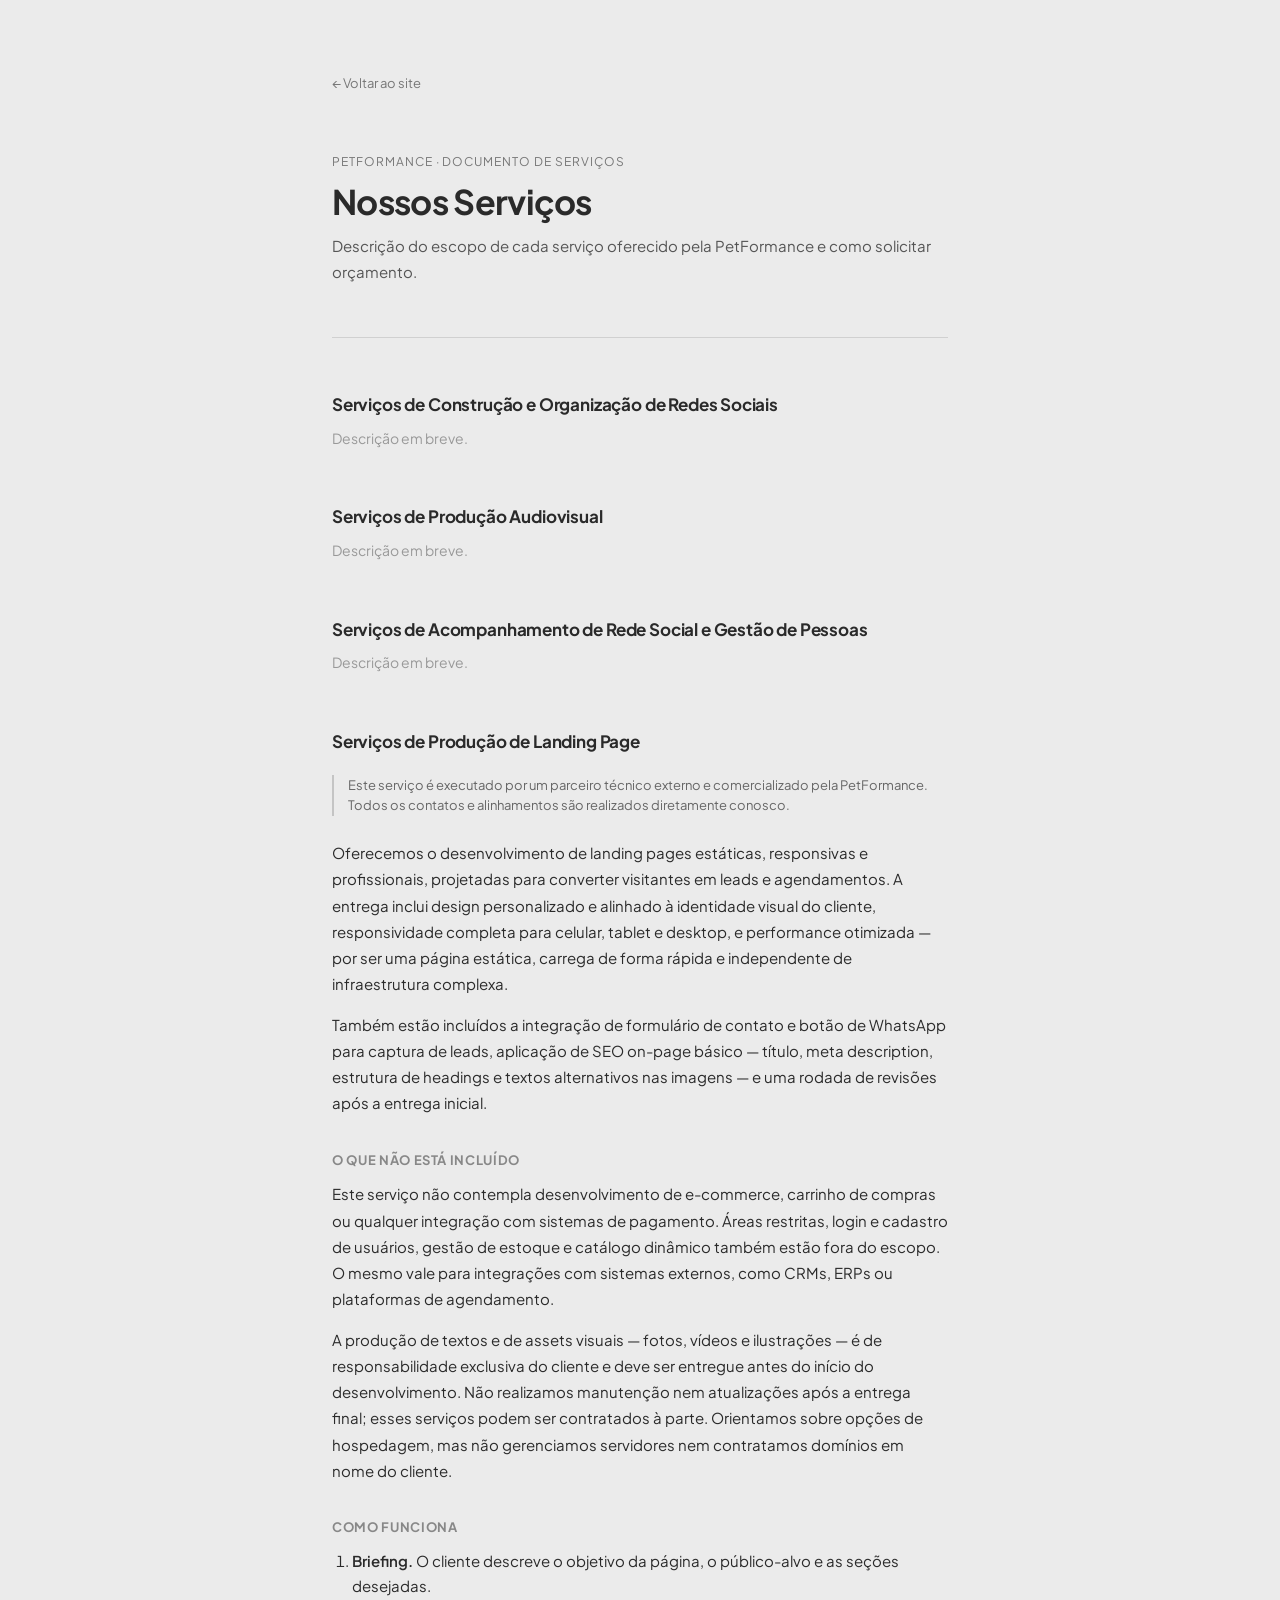
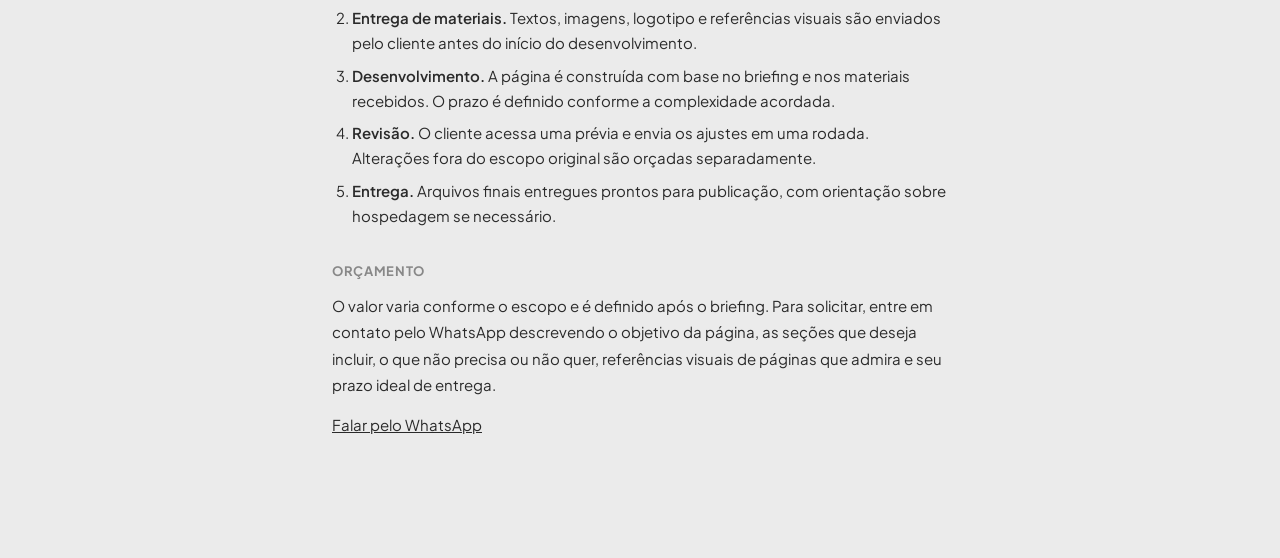
==== servicos-lp.html @ 570693dd "Refatora serviços, footer, doc de serviços e visual geral - Remove patinhas decorativas de todas as " ====
<!DOCTYPE html>
<html lang="pt-BR">
<head>
<meta charset="UTF-8" />
<meta name="viewport" content="width=device-width, initial-scale=1.0" />
<title>Serviços · PetFormance</title>
<link rel="preconnect" href="https://fonts.googleapis.com" />
<link rel="preconnect" href="https://fonts.gstatic.com" crossorigin />
<link href="https://fonts.googleapis.com/css2?family=Plus+Jakarta+Sans:wght@400;500;600;700&display=swap" rel="stylesheet" />
<style>
  *, *::before, *::after { box-sizing: border-box; }

  html, body {
    margin: 0;
    padding: 0;
    background: #EBEBEB;
    color: #2A2A2A;
    font-family: "Plus Jakarta Sans", system-ui, sans-serif;
    font-size: 16px;
    line-height: 1.75;
    -webkit-font-smoothing: antialiased;
  }

  a { color: inherit; }
  a:hover { opacity: 0.6; }

  .doc {
    max-width: 680px;
    margin: 0 auto;
    padding: 72px 32px 120px;
  }

  .doc__back {
    display: block;
    font-size: 13px;
    color: #777;
    margin-bottom: 56px;
    text-decoration: none;
  }

  .doc__back:hover { color: #2A2A2A; }

  .doc__meta {
    font-size: 12px;
    letter-spacing: 0.08em;
    text-transform: uppercase;
    color: #777;
    margin: 0 0 10px;
  }

  h1 {
    font-size: clamp(24px, 4vw, 34px);
    font-weight: 700;
    line-height: 1.2;
    letter-spacing: -0.02em;
    margin: 0 0 10px;
  }

  .doc__intro {
    font-size: 15px;
    color: #555;
    margin: 0 0 0;
  }

  hr {
    border: none;
    border-top: 1px solid #D0D0D0;
    margin: 52px 0;
  }

  .section { margin-bottom: 52px; }
  .section:last-child { margin-bottom: 0; }

  .section__title {
    font-size: 17px;
    font-weight: 700;
    color: #2A2A2A;
    margin: 0 0 6px;
    letter-spacing: -0.01em;
  }

  .section__pending {
    font-size: 14px;
    color: #999;
    margin: 0;
  }

  /* Landing page section */
  .section--lp .section__title {
    margin-bottom: 18px;
  }

  .notice {
    font-size: 13px;
    color: #666;
    border-left: 2px solid #C4C4C4;
    padding-left: 14px;
    margin: 0 0 24px;
    line-height: 1.6;
  }

  h2 {
    font-size: 13px;
    font-weight: 700;
    letter-spacing: 0.05em;
    text-transform: uppercase;
    color: #888;
    margin: 32px 0 10px;
  }

  p {
    font-size: 15px;
    color: #2A2A2A;
    margin: 0 0 14px;
  }

  p:last-child { margin-bottom: 0; }

  ol {
    padding-left: 20px;
    margin: 0 0 14px;
    color: #2A2A2A;
    font-size: 15px;
  }

  li { margin-bottom: 8px; line-height: 1.65; }

  li strong {
    font-weight: 600;
  }

  @media (max-width: 600px) {
    .doc { padding: 48px 20px 80px; }
  }
</style>
</head>
<body>
<main class="doc">

  <a class="doc__back" href="index.html">← Voltar ao site</a>

  <p class="doc__meta">PetFormance · Documento de Serviços</p>
  <h1>Nossos Serviços</h1>
  <p class="doc__intro">Descrição do escopo de cada serviço oferecido pela PetFormance e como solicitar orçamento.</p>

  <hr />

  <div class="section">
    <p class="section__title">Serviços de Construção e Organização de Redes Sociais</p>
    <p class="section__pending">Descrição em breve.</p>
  </div>

  <div class="section">
    <p class="section__title">Serviços de Produção Audiovisual</p>
    <p class="section__pending">Descrição em breve.</p>
  </div>

  <div class="section">
    <p class="section__title">Serviços de Acompanhamento de Rede Social e Gestão de Pessoas</p>
    <p class="section__pending">Descrição em breve.</p>
  </div>

  <div class="section section--lp">
    <p class="section__title">Serviços de Produção de Landing Page</p>

    <p class="notice">Este serviço é executado por um parceiro técnico externo e comercializado pela PetFormance. Todos os contatos e alinhamentos são realizados diretamente conosco.</p>

    <p>Oferecemos o desenvolvimento de landing pages estáticas, responsivas e profissionais, projetadas para converter visitantes em leads e agendamentos. A entrega inclui design personalizado e alinhado à identidade visual do cliente, responsividade completa para celular, tablet e desktop, e performance otimizada — por ser uma página estática, carrega de forma rápida e independente de infraestrutura complexa.</p>

    <p>Também estão incluídos a integração de formulário de contato e botão de WhatsApp para captura de leads, aplicação de SEO on-page básico — título, meta description, estrutura de headings e textos alternativos nas imagens — e uma rodada de revisões após a entrega inicial.</p>

    <h2>O que não está incluído</h2>

    <p>Este serviço não contempla desenvolvimento de e-commerce, carrinho de compras ou qualquer integração com sistemas de pagamento. Áreas restritas, login e cadastro de usuários, gestão de estoque e catálogo dinâmico também estão fora do escopo. O mesmo vale para integrações com sistemas externos, como CRMs, ERPs ou plataformas de agendamento.</p>

    <p>A produção de textos e de assets visuais — fotos, vídeos e ilustrações — é de responsabilidade exclusiva do cliente e deve ser entregue antes do início do desenvolvimento. Não realizamos manutenção nem atualizações após a entrega final; esses serviços podem ser contratados à parte. Orientamos sobre opções de hospedagem, mas não gerenciamos servidores nem contratamos domínios em nome do cliente.</p>

    <h2>Como funciona</h2>

    <ol>
      <li><strong>Briefing.</strong> O cliente descreve o objetivo da página, o público-alvo e as seções desejadas.</li>
      <li><strong>Entrega de materiais.</strong> Textos, imagens, logotipo e referências visuais são enviados pelo cliente antes do início do desenvolvimento.</li>
      <li><strong>Desenvolvimento.</strong> A página é construída com base no briefing e nos materiais recebidos. O prazo é definido conforme a complexidade acordada.</li>
      <li><strong>Revisão.</strong> O cliente acessa uma prévia e envia os ajustes em uma rodada. Alterações fora do escopo original são orçadas separadamente.</li>
      <li><strong>Entrega.</strong> Arquivos finais entregues prontos para publicação, com orientação sobre hospedagem se necessário.</li>
    </ol>

    <h2>Orçamento</h2>

    <p>O valor varia conforme o escopo e é definido após o briefing. Para solicitar, entre em contato pelo WhatsApp descrevendo o objetivo da página, as seções que deseja incluir, o que não precisa ou não quer, referências visuais de páginas que admira e seu prazo ideal de entrega.</p>

    <p><a href="https://wa.me/5527998846480" target="_blank" rel="noopener noreferrer">Falar pelo WhatsApp</a></p>

  </div>

</main>
</body>
</html>
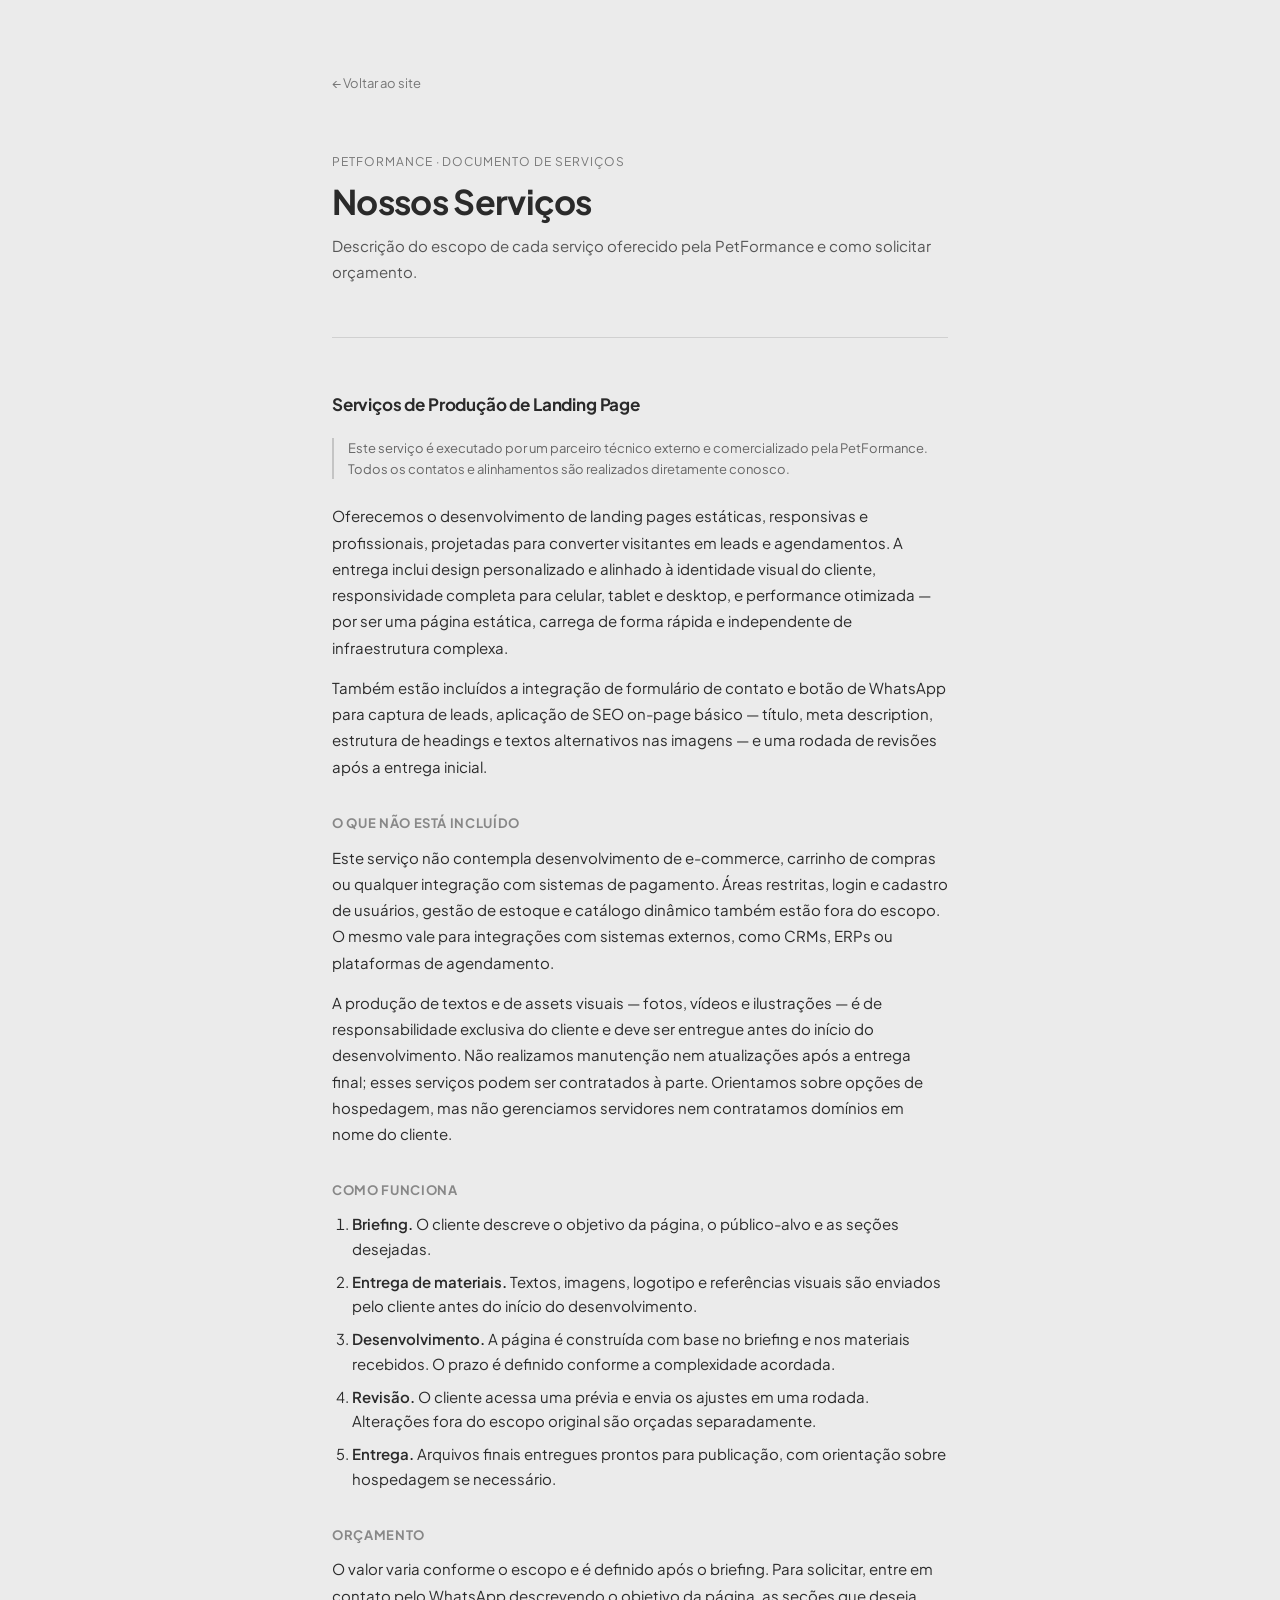
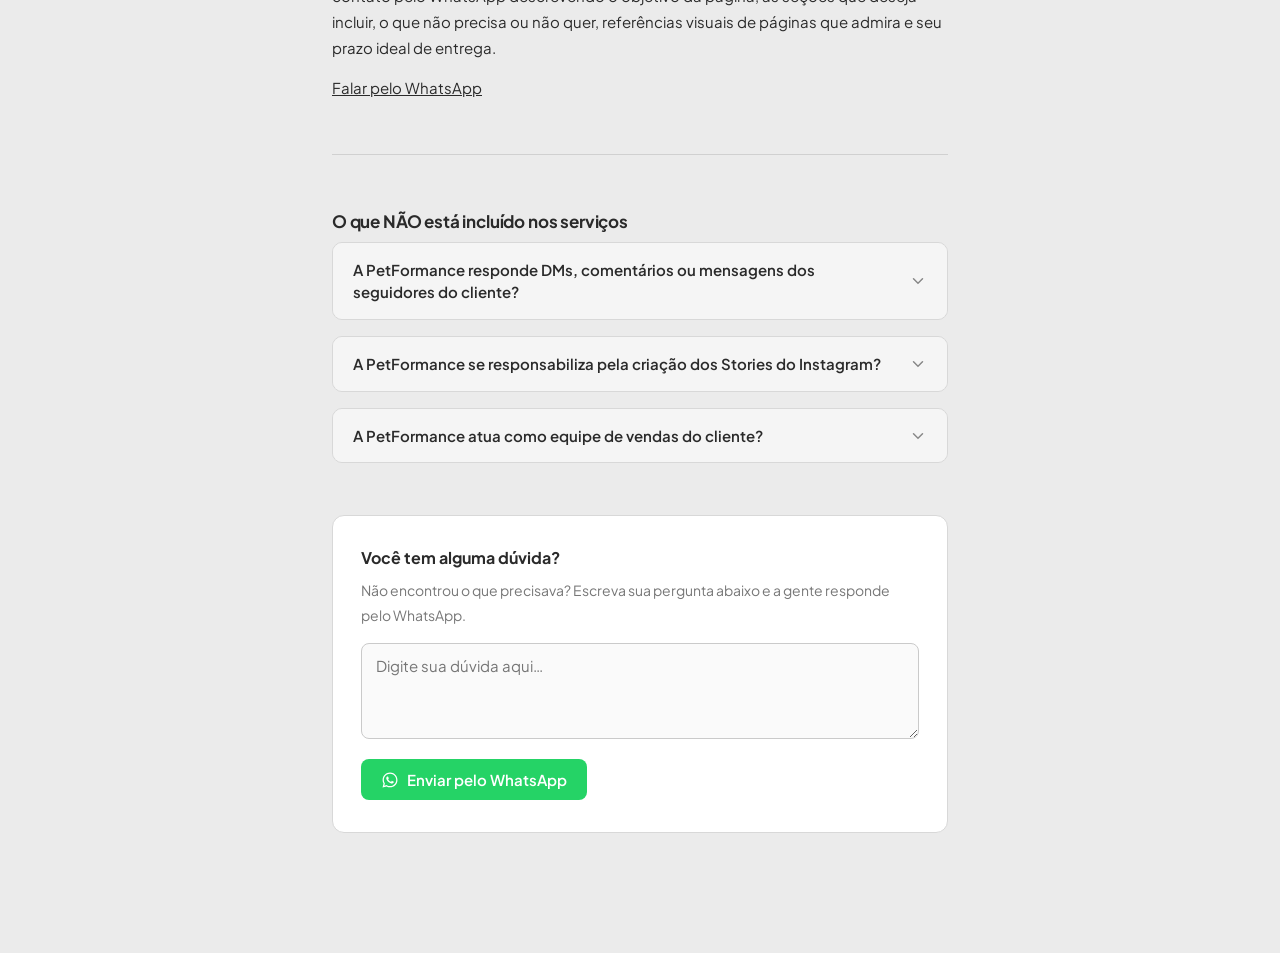
==== commit 6efe024d: "Atualiza home, serviços e doc: imagens reais, FAQ e ajustes de conteúdo - Home: ícones dos cards de " ====
--- a/servicos-lp.html
+++ b/servicos-lp.html
@@ -116,7 +116,7 @@
 
   p:last-child { margin-bottom: 0; }
 
-  ol {
+  ol, ul {
     padding-left: 20px;
     margin: 0 0 14px;
     color: #2A2A2A;
@@ -129,8 +129,121 @@
     font-weight: 600;
   }
 
+  /* FAQ */
+  .faq { display: flex; flex-direction: column; gap: 16px; }
+
+  .faq__item {
+    border: 1px solid #D8D8D8;
+    border-radius: 10px;
+    overflow: hidden;
+  }
+
+  .faq__q {
+    width: 100%;
+    background: #F5F5F5;
+    border: none;
+    padding: 16px 20px;
+    text-align: left;
+    font-family: inherit;
+    font-size: 15px;
+    font-weight: 600;
+    color: #2A2A2A;
+    cursor: pointer;
+    display: flex;
+    justify-content: space-between;
+    align-items: center;
+    gap: 12px;
+    line-height: 1.45;
+  }
+
+  .faq__q:hover { background: #EEEEEE; }
+
+  .faq__q-arrow {
+    flex-shrink: 0;
+    width: 18px;
+    height: 18px;
+    color: #888;
+    transition: transform .22s;
+  }
+
+  .faq__item.is-open .faq__q-arrow { transform: rotate(180deg); }
+
+  .faq__a {
+    display: none;
+    padding: 16px 20px 20px;
+    border-top: 1px solid #E4E4E4;
+    background: #fff;
+  }
+
+  .faq__item.is-open .faq__a { display: block; }
+
+  .faq__a p { font-size: 15px; color: #444; margin: 0 0 12px; }
+  .faq__a p:last-child { margin-bottom: 0; }
+
+  .faq__a ul { margin: 8px 0 12px; color: #444; }
+  .faq__a ul li { margin-bottom: 6px; }
+
+  /* Dúvida form */
+  .doubt {
+    margin-top: 52px;
+    padding: 28px 28px 32px;
+    background: #fff;
+    border: 1px solid #D8D8D8;
+    border-radius: 12px;
+  }
+
+  .doubt__title {
+    font-size: 16px;
+    font-weight: 700;
+    color: #2A2A2A;
+    margin: 0 0 6px;
+  }
+
+  .doubt__sub {
+    font-size: 14px;
+    color: #777;
+    margin: 0 0 16px;
+  }
+
+  .doubt__textarea {
+    width: 100%;
+    min-height: 96px;
+    border: 1px solid #CACACA;
+    border-radius: 8px;
+    padding: 12px 14px;
+    font-family: inherit;
+    font-size: 15px;
+    color: #2A2A2A;
+    background: #FAFAFA;
+    resize: vertical;
+    outline: none;
+    transition: border-color .18s;
+  }
+
+  .doubt__textarea:focus { border-color: #1F8FD4; background: #fff; }
+
+  .doubt__btn {
+    margin-top: 12px;
+    display: inline-flex;
+    align-items: center;
+    gap: 8px;
+    background: #25D366;
+    color: #fff;
+    border: none;
+    border-radius: 8px;
+    padding: 11px 20px;
+    font-family: inherit;
+    font-size: 15px;
+    font-weight: 600;
+    cursor: pointer;
+    transition: opacity .18s;
+  }
+
+  .doubt__btn:hover { opacity: 0.88; }
+
   @media (max-width: 600px) {
     .doc { padding: 48px 20px 80px; }
+    .doubt { padding: 20px 18px 24px; }
   }
 </style>
 </head>
@@ -144,21 +257,6 @@
   <p class="doc__intro">Descrição do escopo de cada serviço oferecido pela PetFormance e como solicitar orçamento.</p>
 
   <hr />
-
-  <div class="section">
-    <p class="section__title">Serviços de Construção e Organização de Redes Sociais</p>
-    <p class="section__pending">Descrição em breve.</p>
-  </div>
-
-  <div class="section">
-    <p class="section__title">Serviços de Produção Audiovisual</p>
-    <p class="section__pending">Descrição em breve.</p>
-  </div>
-
-  <div class="section">
-    <p class="section__title">Serviços de Acompanhamento de Rede Social e Gestão de Pessoas</p>
-    <p class="section__pending">Descrição em breve.</p>
-  </div>
 
   <div class="section section--lp">
     <p class="section__title">Serviços de Produção de Landing Page</p>
@@ -193,6 +291,79 @@
 
   </div>
 
+  <hr />
+
+  <div class="section">
+    <p class="section__title">O que NÃO está incluído nos serviços</p>
+
+    <div class="faq">
+
+      <div class="faq__item">
+        <button class="faq__q" onclick="toggleFaq(this)" type="button">
+          A PetFormance responde DMs, comentários ou mensagens dos seguidores do cliente?
+          <svg class="faq__q-arrow" viewBox="0 0 24 24" fill="none" stroke="currentColor" stroke-width="2" stroke-linecap="round"><path d="M6 9l6 6 6-6"/></svg>
+        </button>
+        <div class="faq__a">
+          <p>Não. O atendimento ao cliente nas redes sociais — seja por direct, comentários ou qualquer outro canal — é de responsabilidade exclusiva do cliente ou da equipe dele.</p>
+        </div>
+      </div>
+
+      <div class="faq__item">
+        <button class="faq__q" onclick="toggleFaq(this)" type="button">
+          A PetFormance se responsabiliza pela criação dos Stories do Instagram?
+          <svg class="faq__q-arrow" viewBox="0 0 24 24" fill="none" stroke="currentColor" stroke-width="2" stroke-linecap="round"><path d="M6 9l6 6 6-6"/></svg>
+        </button>
+        <div class="faq__a">
+          <p>A PetFormance não realiza a publicação de Stories. Esse canal funciona melhor como uma narrativa viva do dia a dia — bastidores, atendimentos, momentos reais — que só quem está no local consegue capturar com autenticidade.</p>
+          <p>Nossa função é fornecer as artes, orientar a estratégia e auxiliar na criação, para que o cliente publique com confiança e de forma consistente.</p>
+        </div>
+      </div>
+
+      <div class="faq__item">
+        <button class="faq__q" onclick="toggleFaq(this)" type="button">
+          A PetFormance atua como equipe de vendas do cliente?
+          <svg class="faq__q-arrow" viewBox="0 0 24 24" fill="none" stroke="currentColor" stroke-width="2" stroke-linecap="round"><path d="M6 9l6 6 6-6"/></svg>
+        </button>
+        <div class="faq__a">
+          <p>Não. A PetFormance é uma agência de marketing — nosso trabalho é construir presença, autoridade e demanda. Converter esse interesse em venda é função da equipe comercial do próprio cliente.</p>
+          <p>A diferença na prática:</p>
+          <ul>
+            <li><strong>Marketing</strong> — atrai, educa e gera interesse no público certo</li>
+            <li><strong>Equipe de vendas</strong> — aborda, negocia e fecha o cliente</li>
+          </ul>
+        </div>
+      </div>
+
+    </div>
+
+    <div class="doubt">
+      <p class="doubt__title">Você tem alguma dúvida?</p>
+      <p class="doubt__sub">Não encontrou o que precisava? Escreva sua pergunta abaixo e a gente responde pelo WhatsApp.</p>
+      <textarea class="doubt__textarea" id="doubt-input" placeholder="Digite sua dúvida aqui…"></textarea>
+      <br />
+      <button class="doubt__btn" onclick="sendDoubt()" type="button">
+        <svg width="18" height="18" viewBox="0 0 24 24" fill="currentColor"><path d="M12.04 2C6.58 2 2.13 6.45 2.13 11.91c0 1.75.46 3.38 1.26 4.8L2.05 22l5.37-1.41c1.37.74 2.93 1.16 4.62 1.16 5.46 0 9.91-4.45 9.91-9.91S17.5 2 12.04 2m0 1.67c4.54 0 8.24 3.7 8.24 8.24s-3.7 8.24-8.24 8.24c-1.56 0-3.01-.43-4.26-1.19l-.3-.18-3.12.82.83-3.04-.2-.31a8.2 8.2 0 0 1-1.19-4.34c0-4.54 3.7-8.24 8.24-8.24M8.53 7.33c-.16 0-.43.06-.66.31-.22.25-.87.86-.87 2.07s.89 2.39 1.01 2.56c.12.17 1.75 2.67 4.23 3.73.59.27 1.05.42 1.41.53.59.19 1.13.16 1.56.1.48-.07 1.47-.6 1.67-1.18.21-.58.21-1.07.14-1.18-.07-.1-.23-.16-.48-.27-.25-.12-1.47-.73-1.7-.81-.23-.08-.39-.12-.56.12-.16.25-.64.81-.78.97-.15.17-.29.19-.54.06-.25-.12-1.05-.39-1.99-1.23a7.47 7.47 0 0 1-1.38-1.71c-.14-.25-.01-.38.11-.51.11-.11.25-.29.37-.44.13-.14.17-.25.25-.41.08-.17.04-.31-.02-.44-.06-.12-.56-1.34-.76-1.84-.2-.48-.4-.42-.56-.43l-.48-.01z"/></svg>
+        Enviar pelo WhatsApp
+      </button>
+    </div>
+  </div>
+
 </main>
+
+<script>
+  function toggleFaq(btn) {
+    var item = btn.closest('.faq__item');
+    var isOpen = item.classList.contains('is-open');
+    document.querySelectorAll('.faq__item.is-open').forEach(function(el) { el.classList.remove('is-open'); });
+    if (!isOpen) item.classList.add('is-open');
+  }
+
+  function sendDoubt() {
+    var question = document.getElementById('doubt-input').value.trim();
+    if (!question) { document.getElementById('doubt-input').focus(); return; }
+    var msg = 'Olá PetFormance! Estava lendo sobre os serviços de vocês e tive uma dúvida que não consegui esclarecer com o que li na documentação:\n\n- ' + question + '\n\nObrigado!';
+    window.open('https://wa.me/5527998846480?text=' + encodeURIComponent(msg), '_blank');
+  }
+</script>
 </body>
 </html>
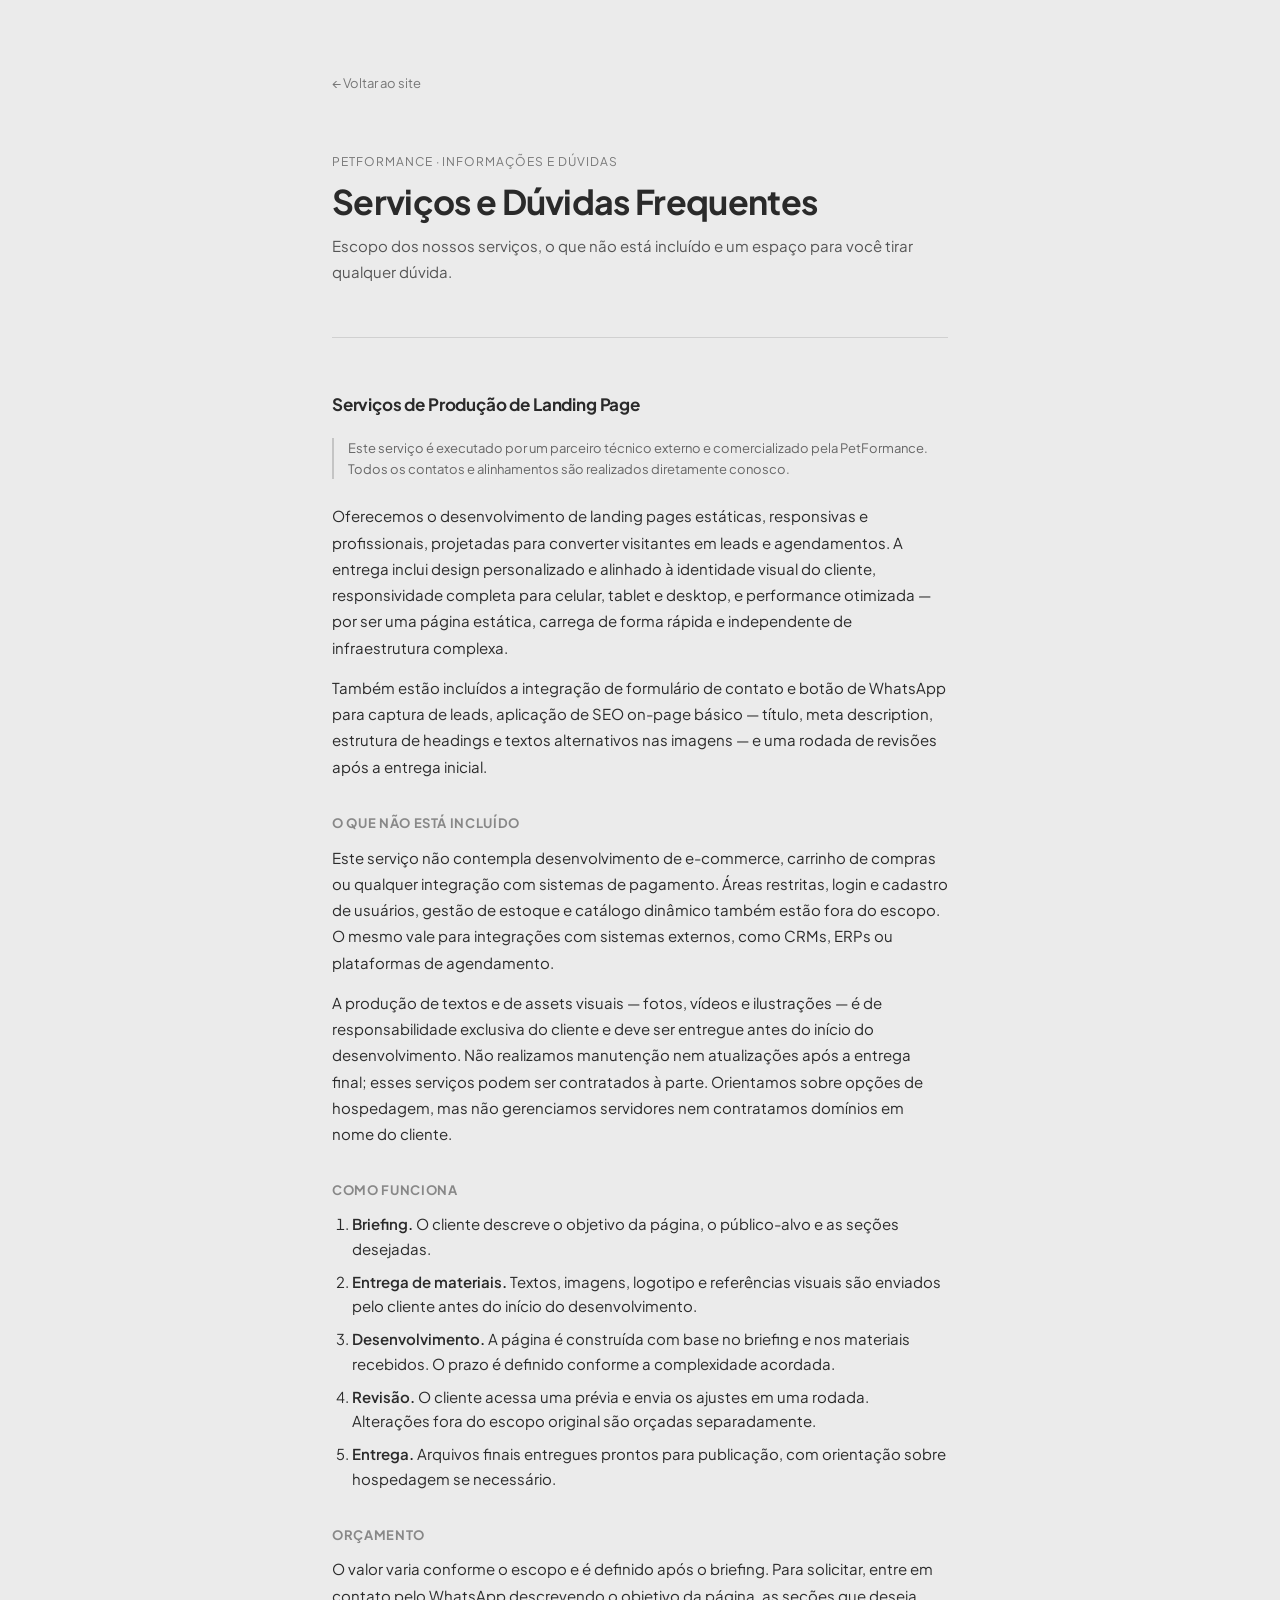
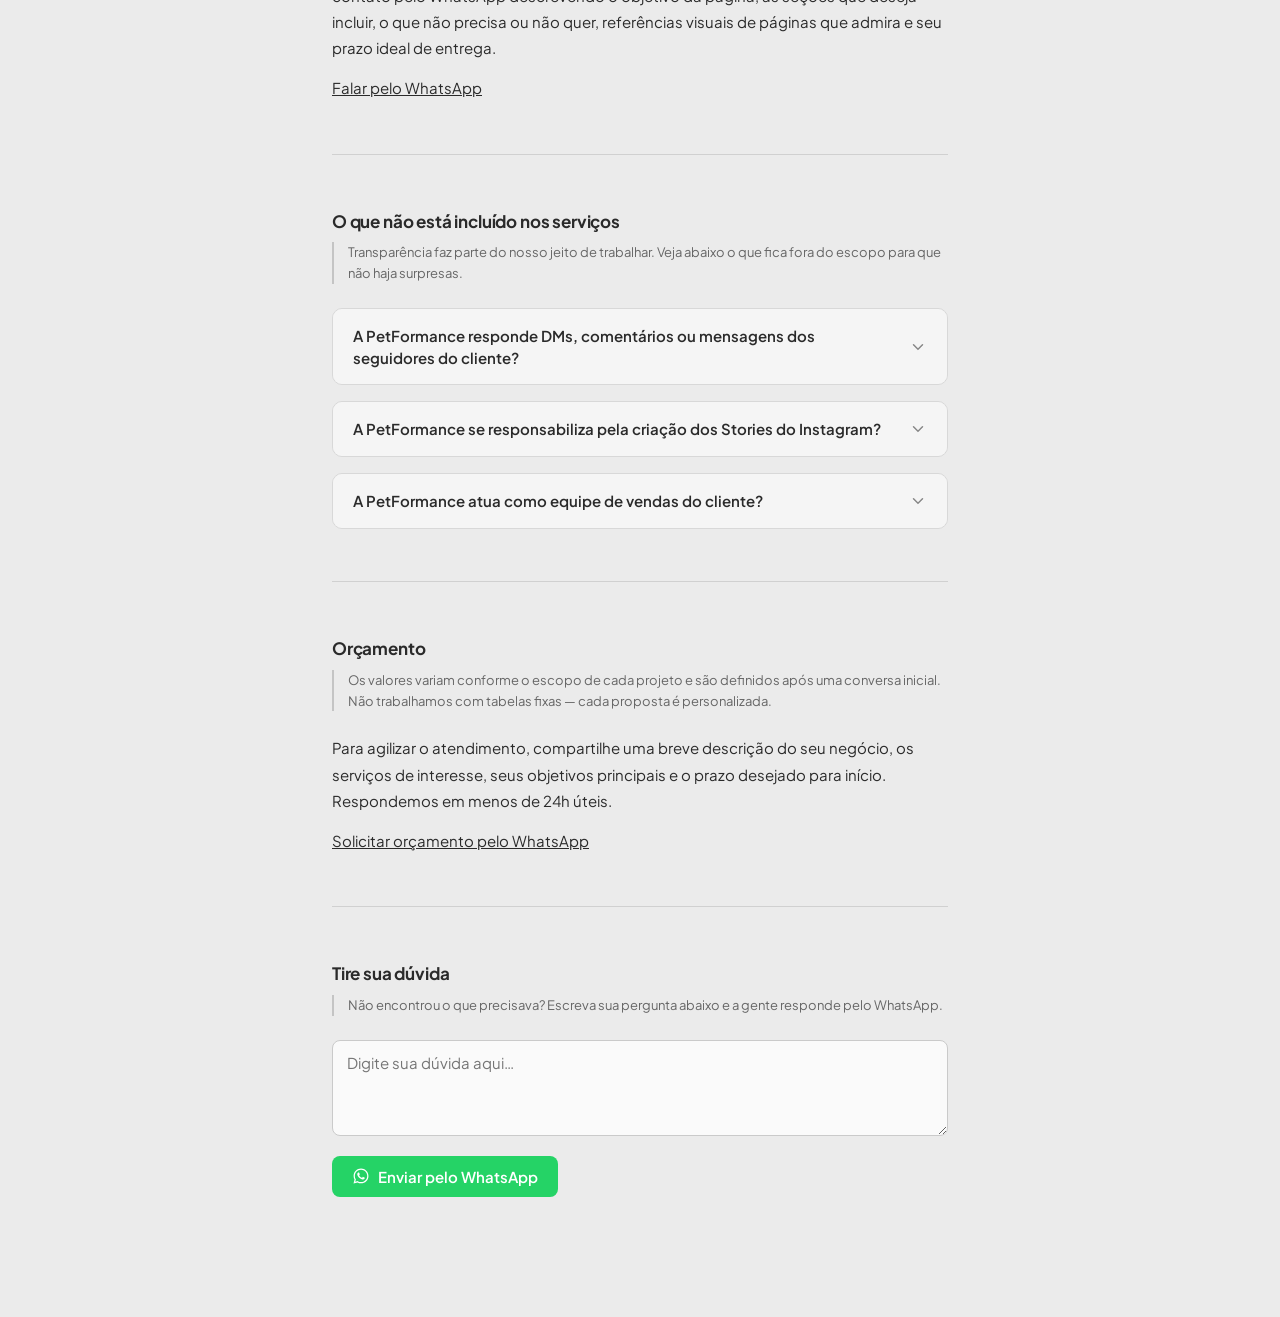
==== commit 6744e492: "Reestrutura doc de serviços: 4 tópicos com título e nota padronizados - Tópicos agora seguem o mesmo" ====
--- a/servicos-lp.html
+++ b/servicos-lp.html
@@ -252,13 +252,13 @@
 
   <a class="doc__back" href="index.html">← Voltar ao site</a>
 
-  <p class="doc__meta">PetFormance · Documento de Serviços</p>
-  <h1>Nossos Serviços</h1>
-  <p class="doc__intro">Descrição do escopo de cada serviço oferecido pela PetFormance e como solicitar orçamento.</p>
+  <p class="doc__meta">PetFormance · Informações e Dúvidas</p>
+  <h1>Serviços e Dúvidas Frequentes</h1>
+  <p class="doc__intro">Escopo dos nossos serviços, o que não está incluído e um espaço para você tirar qualquer dúvida.</p>
 
   <hr />
 
-  <div class="section section--lp">
+  <div id="landing-page" class="section section--lp">
     <p class="section__title">Serviços de Produção de Landing Page</p>
 
     <p class="notice">Este serviço é executado por um parceiro técnico externo e comercializado pela PetFormance. Todos os contatos e alinhamentos são realizados diretamente conosco.</p>
@@ -293,8 +293,10 @@
 
   <hr />
 
-  <div class="section">
-    <p class="section__title">O que NÃO está incluído nos serviços</p>
+  <div id="nao-incluido" class="section">
+    <p class="section__title">O que não está incluído nos serviços</p>
+
+    <p class="notice">Transparência faz parte do nosso jeito de trabalhar. Veja abaixo o que fica fora do escopo para que não haja surpresas.</p>
 
     <div class="faq">
 
@@ -335,17 +337,33 @@
       </div>
 
     </div>
-
-    <div class="doubt">
-      <p class="doubt__title">Você tem alguma dúvida?</p>
-      <p class="doubt__sub">Não encontrou o que precisava? Escreva sua pergunta abaixo e a gente responde pelo WhatsApp.</p>
-      <textarea class="doubt__textarea" id="doubt-input" placeholder="Digite sua dúvida aqui…"></textarea>
-      <br />
-      <button class="doubt__btn" onclick="sendDoubt()" type="button">
-        <svg width="18" height="18" viewBox="0 0 24 24" fill="currentColor"><path d="M12.04 2C6.58 2 2.13 6.45 2.13 11.91c0 1.75.46 3.38 1.26 4.8L2.05 22l5.37-1.41c1.37.74 2.93 1.16 4.62 1.16 5.46 0 9.91-4.45 9.91-9.91S17.5 2 12.04 2m0 1.67c4.54 0 8.24 3.7 8.24 8.24s-3.7 8.24-8.24 8.24c-1.56 0-3.01-.43-4.26-1.19l-.3-.18-3.12.82.83-3.04-.2-.31a8.2 8.2 0 0 1-1.19-4.34c0-4.54 3.7-8.24 8.24-8.24M8.53 7.33c-.16 0-.43.06-.66.31-.22.25-.87.86-.87 2.07s.89 2.39 1.01 2.56c.12.17 1.75 2.67 4.23 3.73.59.27 1.05.42 1.41.53.59.19 1.13.16 1.56.1.48-.07 1.47-.6 1.67-1.18.21-.58.21-1.07.14-1.18-.07-.1-.23-.16-.48-.27-.25-.12-1.47-.73-1.7-.81-.23-.08-.39-.12-.56.12-.16.25-.64.81-.78.97-.15.17-.29.19-.54.06-.25-.12-1.05-.39-1.99-1.23a7.47 7.47 0 0 1-1.38-1.71c-.14-.25-.01-.38.11-.51.11-.11.25-.29.37-.44.13-.14.17-.25.25-.41.08-.17.04-.31-.02-.44-.06-.12-.56-1.34-.76-1.84-.2-.48-.4-.42-.56-.43l-.48-.01z"/></svg>
-        Enviar pelo WhatsApp
-      </button>
-    </div>
+  </div>
+
+  <hr />
+
+  <div id="orcamento" class="section">
+    <p class="section__title">Orçamento</p>
+
+    <p class="notice">Os valores variam conforme o escopo de cada projeto e são definidos após uma conversa inicial. Não trabalhamos com tabelas fixas — cada proposta é personalizada.</p>
+
+    <p>Para agilizar o atendimento, compartilhe uma breve descrição do seu negócio, os serviços de interesse, seus objetivos principais e o prazo desejado para início. Respondemos em menos de 24h úteis.</p>
+
+    <p><a href="https://wa.me/5527998846480" target="_blank" rel="noopener noreferrer">Solicitar orçamento pelo WhatsApp</a></p>
+  </div>
+
+  <hr />
+
+  <div id="duvidas" class="section">
+    <p class="section__title">Tire sua dúvida</p>
+
+    <p class="notice">Não encontrou o que precisava? Escreva sua pergunta abaixo e a gente responde pelo WhatsApp.</p>
+
+    <textarea class="doubt__textarea" id="doubt-input" placeholder="Digite sua dúvida aqui…"></textarea>
+    <br />
+    <button class="doubt__btn" onclick="sendDoubt()" type="button">
+      <svg width="18" height="18" viewBox="0 0 24 24" fill="currentColor"><path d="M12.04 2C6.58 2 2.13 6.45 2.13 11.91c0 1.75.46 3.38 1.26 4.8L2.05 22l5.37-1.41c1.37.74 2.93 1.16 4.62 1.16 5.46 0 9.91-4.45 9.91-9.91S17.5 2 12.04 2m0 1.67c4.54 0 8.24 3.7 8.24 8.24s-3.7 8.24-8.24 8.24c-1.56 0-3.01-.43-4.26-1.19l-.3-.18-3.12.82.83-3.04-.2-.31a8.2 8.2 0 0 1-1.19-4.34c0-4.54 3.7-8.24 8.24-8.24M8.53 7.33c-.16 0-.43.06-.66.31-.22.25-.87.86-.87 2.07s.89 2.39 1.01 2.56c.12.17 1.75 2.67 4.23 3.73.59.27 1.05.42 1.41.53.59.19 1.13.16 1.56.1.48-.07 1.47-.6 1.67-1.18.21-.58.21-1.07.14-1.18-.07-.1-.23-.16-.48-.27-.25-.12-1.47-.73-1.7-.81-.23-.08-.39-.12-.56.12-.16.25-.64.81-.78.97-.15.17-.29.19-.54.06-.25-.12-1.05-.39-1.99-1.23a7.47 7.47 0 0 1-1.38-1.71c-.14-.25-.01-.38.11-.51.11-.11.25-.29.37-.44.13-.14.17-.25.25-.41.08-.17.04-.31-.02-.44-.06-.12-.56-1.34-.76-1.84-.2-.48-.4-.42-.56-.43l-.48-.01z"/></svg>
+      Enviar pelo WhatsApp
+    </button>
   </div>
 
 </main>
